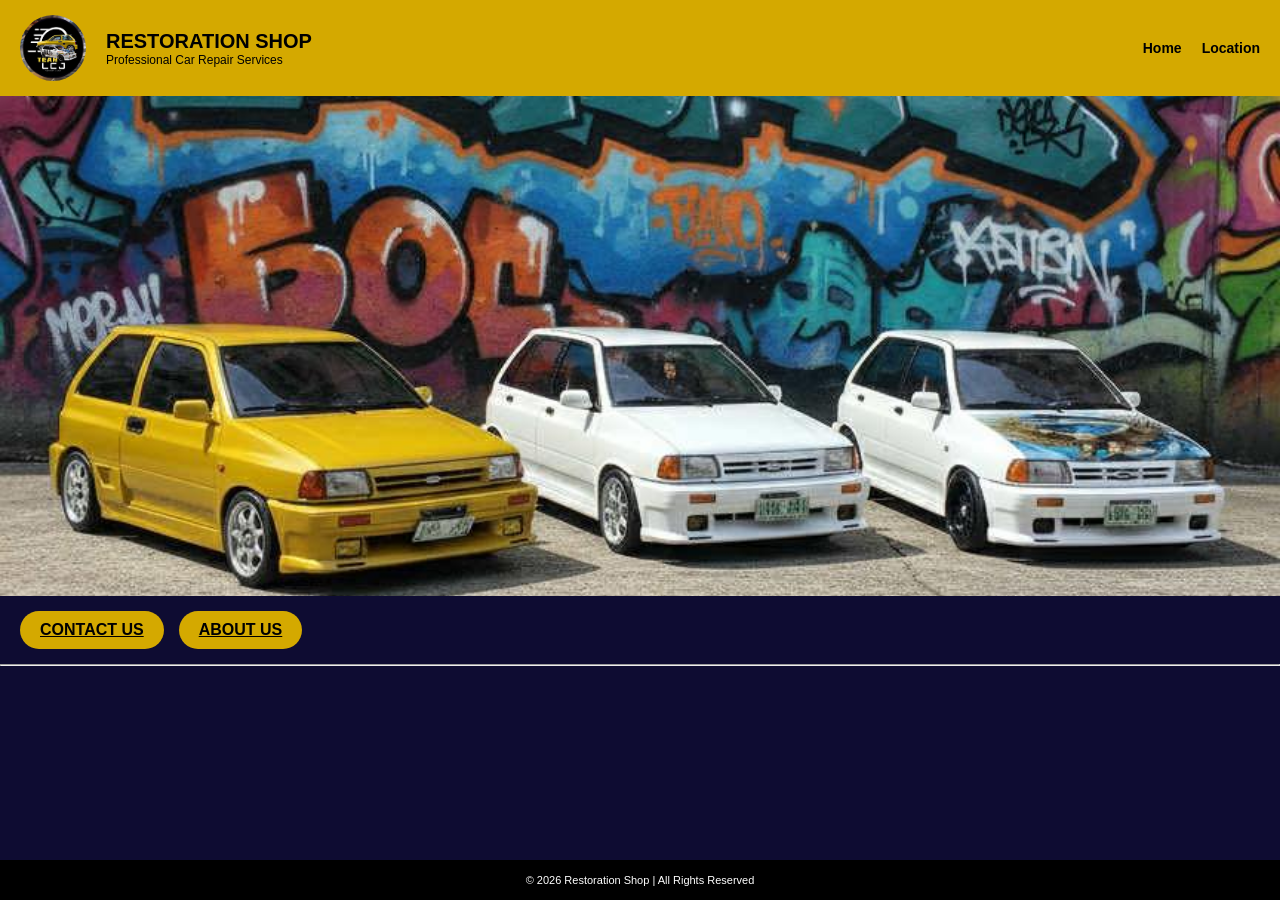
==== index.html @ 7f944c44 "Add files via upload" ====
<!DOCTYPE html>
<html lang="en">
<head>
  <meta charset="UTF-8">
  <meta name="viewport" content="width=device-width, initial-scale=1.0">
  <title>LCJ Restoration Shop</title>

  <link rel="stylesheet" href="style.css">

</head>
<body>

    <div class="container">

    <div class="header">
      <div class="logo">
     <img src="images/Logo.jpg" alt="Logo">
      </div>
      <div class="title">
        <h1>RESTORATION SHOP</h1>
        <p>Professional Car Repair Services</p>
      </div>
      <ul class="nav-links">
        <strong><li><a href="#">Home</a></li></strong>
        <strong><li><a href="https://maps.app.goo.gl/h3Euf9Ttp3gidxz6A" target="_blank">Location</a></li></strong>
      </ul>
    </div>

    <div class="banner"></div>

    <div class="buttons">
      <a href="contact.html" class="btn primary">CONTACT US</a>
      <a href="about.html#contact" class="btn primary">ABOUT US</a>
    </div>
    <hr>


    <footer class="footer">
      <p>© 2026 Restoration Shop | All Rights Reserved</p>
    </footer>

  </div>

</body>
</html>
---- style.css ----
* {
  margin: 0;
  padding: 0;
  box-sizing: border-box;
  font-family: Arial, sans-serif;
}

body {
  background: #0E0C32;
  margin: 0; 
  min-height: 100vh;
  display: flex;
  flex-direction: column;
}

.container {
  width: 100%;
  max-width: 2000px;
  margin: 0 auto;
  display: flex;
  flex-direction: column;
  flex: 1; 
}

.content {
  height: auto;
  min-height: 600px;
  padding: 20px;
}

.header {
  position: sticky;
  top: 0;
  z-index: 1000;
  display: flex;
  align-items: center;
  gap: 20px;
  padding: 15px 20px;
  background: #d4a900;
}

.nav-links {
  list-style: none;
  display: flex;
  gap: 20px;
  margin-left: auto;
}

.nav-links a {
  text-align: right;
  text-decoration: none;
  color: black;
  font-size: 14px;
  transition: 0.2s;
}

.nav-links a:hover {
  color: white;
  transform: scale(2);
}

.logo {
  width: 66px;
  height: 66px;
}

.logo img {
  width: 100%;
  height: 100%;
  object-fit: cover;
  border-radius: 50%;
}

.title h1 {
  font-size: 20px;
  font-weight: bold;
}

.title p {
  font-size: 12px;
  color: black;
}

.banner {
  width: 100%;
  height: 500px;
  background: url('images/Cars.jpg') center/cover no-repeat;
}

.buttons {
  display: flex;
  gap: 15px;
  padding: 15px 20px;
  flex-wrap: wrap;
}

.btn {
  padding: 10px 20px;
  border-radius: 20px;
  border: none;
  font-weight: bold;
  cursor: pointer;
  transition: transform 0.2s ease, box-shadow 0.2s ease;
}

.btn:hover {
  transform: scale(2);
  box-shadow: 0 5px 15px rgba(0,0,0,0.2);
}

.btn.primary {
  background: #d4a900;
  color: black;
}

.btn.primary:hover {
  background: #b89600;
}

.btn.secondary {
  background: #ddd;
  color: black;
}

.btn.secondary:hover {
  background: #c5c5c5;
}

.footer {
  background: black;
  color: white;
  text-align: center;
  padding: 14px;
  font-size: 11px;
  width: 100%;
  margin-top: auto; /* Ensures it stays at the bottom of the container */
}

/*about*/
.about-hero {
  height: 510px;
  background: url('images/about.jpg') center/cover no-repeat;
}

.about-section {
  background: #d4a900;
  padding: 20px;
  border-radius: 20px;
  margin: 20px;
}

.about-grid {
  display: grid;
  grid-template-columns: repeat(auto-fit, minmax(250px, 1fr)); 
  gap: 20px;
  padding: 20px;
}

.card {
  background: #d4a900;
  padding: 30px;
  border-radius: 20px;
}

@media (max-width: 768px) {
  body {
    padding: 10px;
  }

  .header {
    flex-direction: column;
    text-align: center;
  }

  .nav-links {
    margin-left: 0;
    justify-content: center;
    flex-wrap: wrap;
    width: 100%;
    margin-top: 10px;
  }

  .banner {
    height: 300px;
  }

  .about-hero {
    height: 200px;
  }

  .buttons {
    justify-content: center;
  }
}

@media (max-width: 480px) {
  .nav-links {
    flex-direction: column;
    gap: 15px;
  }

  .btn:hover, 
  .nav-links a:hover {
    transform: scale(1.1); 
  }
}

/* --- Contact Page --- */

.contact-hero {
  background: whitesmoke; 
  color: black;
  text-align: center;
  padding: 80px 20px 120px 20px; 
}

.contact-hero h2 {
  font-size: 36px;
  margin-bottom: 10px;
}

.contact-grid {
  display: grid;
  grid-template-columns: repeat(auto-fit, minmax(280px, 1fr));
  gap: 25px;
  max-width: 1100px;
  margin: -60px auto 60px auto; /* Negative margin creates the overlap */
  padding: 0 20px;
}

.contact-card {
  background: #d4a900;
  padding: 40px 30px;
  border-radius: 12px;
  box-shadow: 0 10px 30px rgba(0,0,0,0.2);
  display: flex;
  flex-direction: column;
  transition: transform 0.3s ease;
}

.contact-card:hover {
  transform: translateY(-5px);
}

.contact-card h3 {
  color: black;
  margin: 15px 0 10px 0;
  font-size: 22px;
}

.contact-card p {
  color: black;
  font-size: 15px;
  line-height: 1.6;
  margin: 20px;
}

.card-link {
  color: black;
  text-decoration: none;
  font-weight: bold;
  font-size: 14px;
}

.card-link:hover {
  text-decoration: underline;
}

.card-icon {
  font-size: 28px;
}
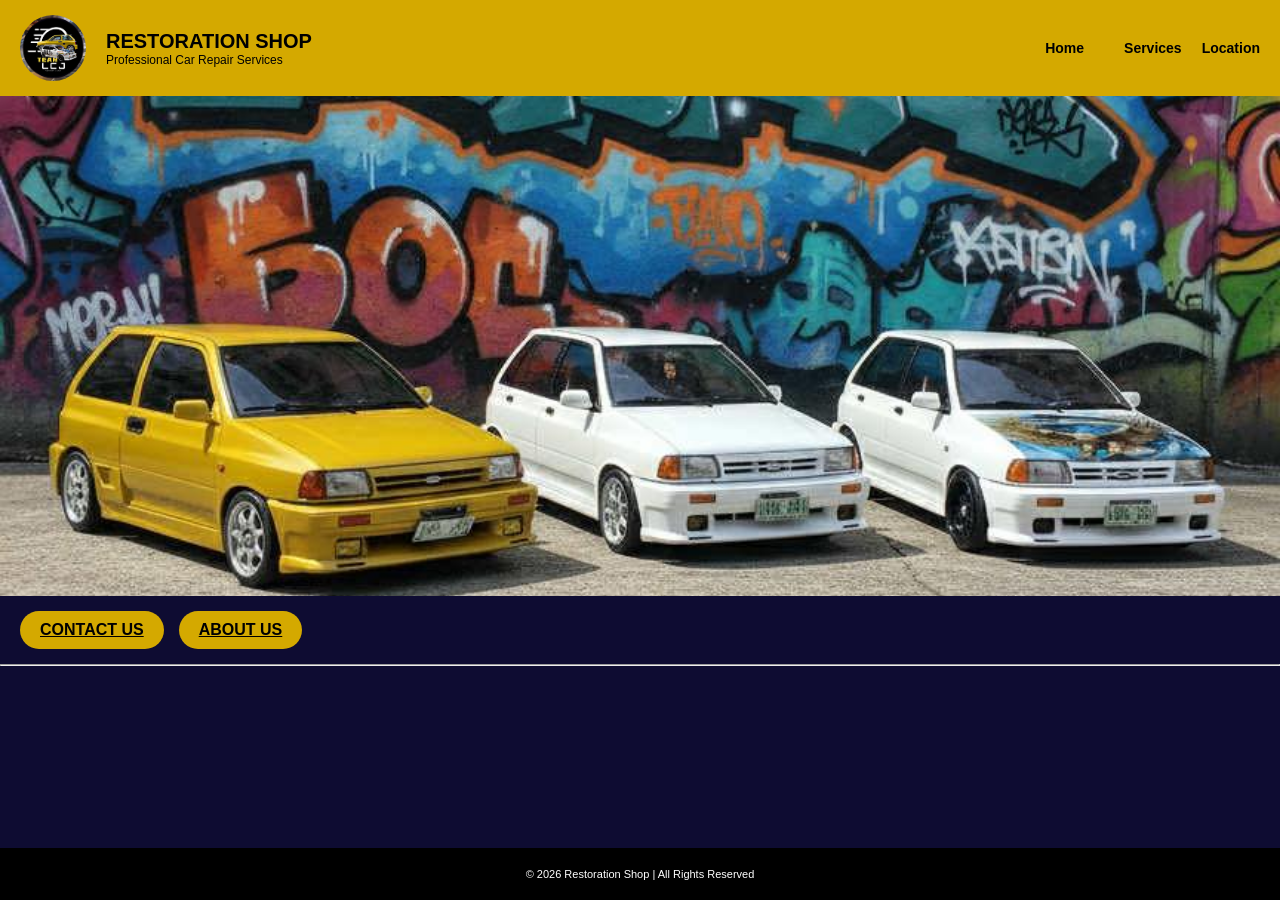
==== commit 29d31281: "Add files via upload" ====
--- a/index.html
+++ b/index.html
@@ -3,15 +3,13 @@
 <head>
   <meta charset="UTF-8">
   <meta name="viewport" content="width=device-width, initial-scale=1.0">
-  <title>LCJ Restoration Shop</title>
-
   <link rel="stylesheet" href="style.css">
+   <title>LCJ Restoration Shop</title>
 
 </head>
 <body>
 
     <div class="container">
-
     <div class="header">
       <div class="logo">
      <img src="images/Logo.jpg" alt="Logo">
@@ -22,6 +20,7 @@
       </div>
       <ul class="nav-links">
         <strong><li><a href="#">Home</a></li></strong>
+        <strong><li><a href="index.html">Services</strong></a></li>
         <strong><li><a href="https://maps.app.goo.gl/h3Euf9Ttp3gidxz6A" target="_blank">Location</a></li></strong>
       </ul>
     </div>
--- a/style.css
+++ b/style.css
@@ -7,19 +7,21 @@
 
 body {
   background: #0E0C32;
-  margin: 0; 
-  min-height: 100vh;
+  margin: 0;
+  padding: 0;
+  min-height: 100vh; /* This forces the body to be at least the height of the screen */
   display: flex;
   flex-direction: column;
 }
 
+/* --- MAIN LAYOUT CONTAINER AH --- */
 .container {
   width: 100%;
   max-width: 2000px;
   margin: 0 auto;
   display: flex;
   flex-direction: column;
-  flex: 1; 
+  flex: 1; /* This acts like a spring, pushing the footer to the bottom */
 }
 
 .content {
@@ -28,6 +30,7 @@
   padding: 20px;
 }
 
+/* --- HEADER AT NAVIGATION --- */
 .header {
   position: sticky;
   top: 0;
@@ -59,6 +62,7 @@
   transform: scale(2);
 }
 
+/* --- LOGO & TITLE AH --- */
 .logo {
   width: 66px;
   height: 66px;
@@ -81,12 +85,14 @@
   color: black;
 }
 
+/* --- HOME PAGE HERO AND BANNER YES --- */
 .banner {
   width: 100%;
   height: 500px;
   background: url('images/Cars.jpg') center/cover no-repeat;
 }
 
+/* --- BUTTON STYLES WOWOW --- */
 .buttons {
   display: flex;
   gap: 15px;
@@ -126,17 +132,19 @@
   background: #c5c5c5;
 }
 
+/* --- ONLY FOOTS SECTION --- */
 .footer {
   background: black;
   color: white;
   text-align: center;
-  padding: 14px;
+  padding: 20px;
   font-size: 11px;
   width: 100%;
-  margin-top: auto; /* Ensures it stays at the bottom of the container */
-}
-
-/*about*/
+  /* Removed margin-bottom or negative margins */
+  margin-top: auto; 
+}
+
+/* --- ABOUT PAGE --- */
 .about-hero {
   height: 510px;
   background: url('images/about.jpg') center/cover no-repeat;
@@ -162,51 +170,7 @@
   border-radius: 20px;
 }
 
-@media (max-width: 768px) {
-  body {
-    padding: 10px;
-  }
-
-  .header {
-    flex-direction: column;
-    text-align: center;
-  }
-
-  .nav-links {
-    margin-left: 0;
-    justify-content: center;
-    flex-wrap: wrap;
-    width: 100%;
-    margin-top: 10px;
-  }
-
-  .banner {
-    height: 300px;
-  }
-
-  .about-hero {
-    height: 200px;
-  }
-
-  .buttons {
-    justify-content: center;
-  }
-}
-
-@media (max-width: 480px) {
-  .nav-links {
-    flex-direction: column;
-    gap: 15px;
-  }
-
-  .btn:hover, 
-  .nav-links a:hover {
-    transform: scale(1.1); 
-  }
-}
-
-/* --- Contact Page --- */
-
+/* --- CONTACT PAGE --- */
 .contact-hero {
   background: whitesmoke; 
   color: black;
@@ -224,7 +188,7 @@
   grid-template-columns: repeat(auto-fit, minmax(280px, 1fr));
   gap: 25px;
   max-width: 1100px;
-  margin: -60px auto 60px auto; /* Negative margin creates the overlap */
+  margin: -60px auto 60px auto; /* Creates the overlap effect */
   padding: 0 20px;
 }
 
@@ -268,4 +232,65 @@
 
 .card-icon {
   font-size: 28px;
+}
+
+/* --- RESPONSIVESs --- */
+@media (max-width: 768px) {
+  body {
+    padding: 10px;
+  }
+
+  .header {
+    flex-direction: column; 
+    padding: 10px;
+    height: auto;
+  }
+  .contact-grid {
+    grid-template-columns: 1fr; /* Forces exactly 1 column on phones */
+    margin-top: -30px; /* Adjusts the overlap for smaller screens */
+  }
+  .contact-card {
+    padding: 20px; /* Reduces padding so the text doesn't get squeezed */
+  }
+  .nav-links {
+    margin-left: 0;
+    margin-top: 10px;
+    display: flex; 
+    flex-direction: row; /* THIS makes it horizontal */
+    justify-content: center;
+    gap: 10px; /* Reduced gap to save space */
+    width: 100%;
+  }
+  .nav-links a {
+    font-size: 12px; /* Smaller font so they stay on one line */
+    padding: 5px 8px;
+    min-width: auto; /* Allow them to shrink as much as needed */
+  }
+  .logo {
+    width: 50px; /* Smaller logo for mobile */
+    height: 50px;
+  }
+
+  .banner {
+    height: 300px;
+  }
+
+  .about-hero {
+    height: 200px;
+  }
+
+  .buttons {
+    justify-content: center;
+  }
+}
+
+/* --- MOBILE SPECIFIC (Smaller PHONES) --- */
+@media (max-width: 380px) {
+  .nav-links {
+    gap: 5px; /* Even tighter spacing for tiny screens */
+  }
+  
+  .nav-links a {
+    font-size: 11px;
+  }
 }
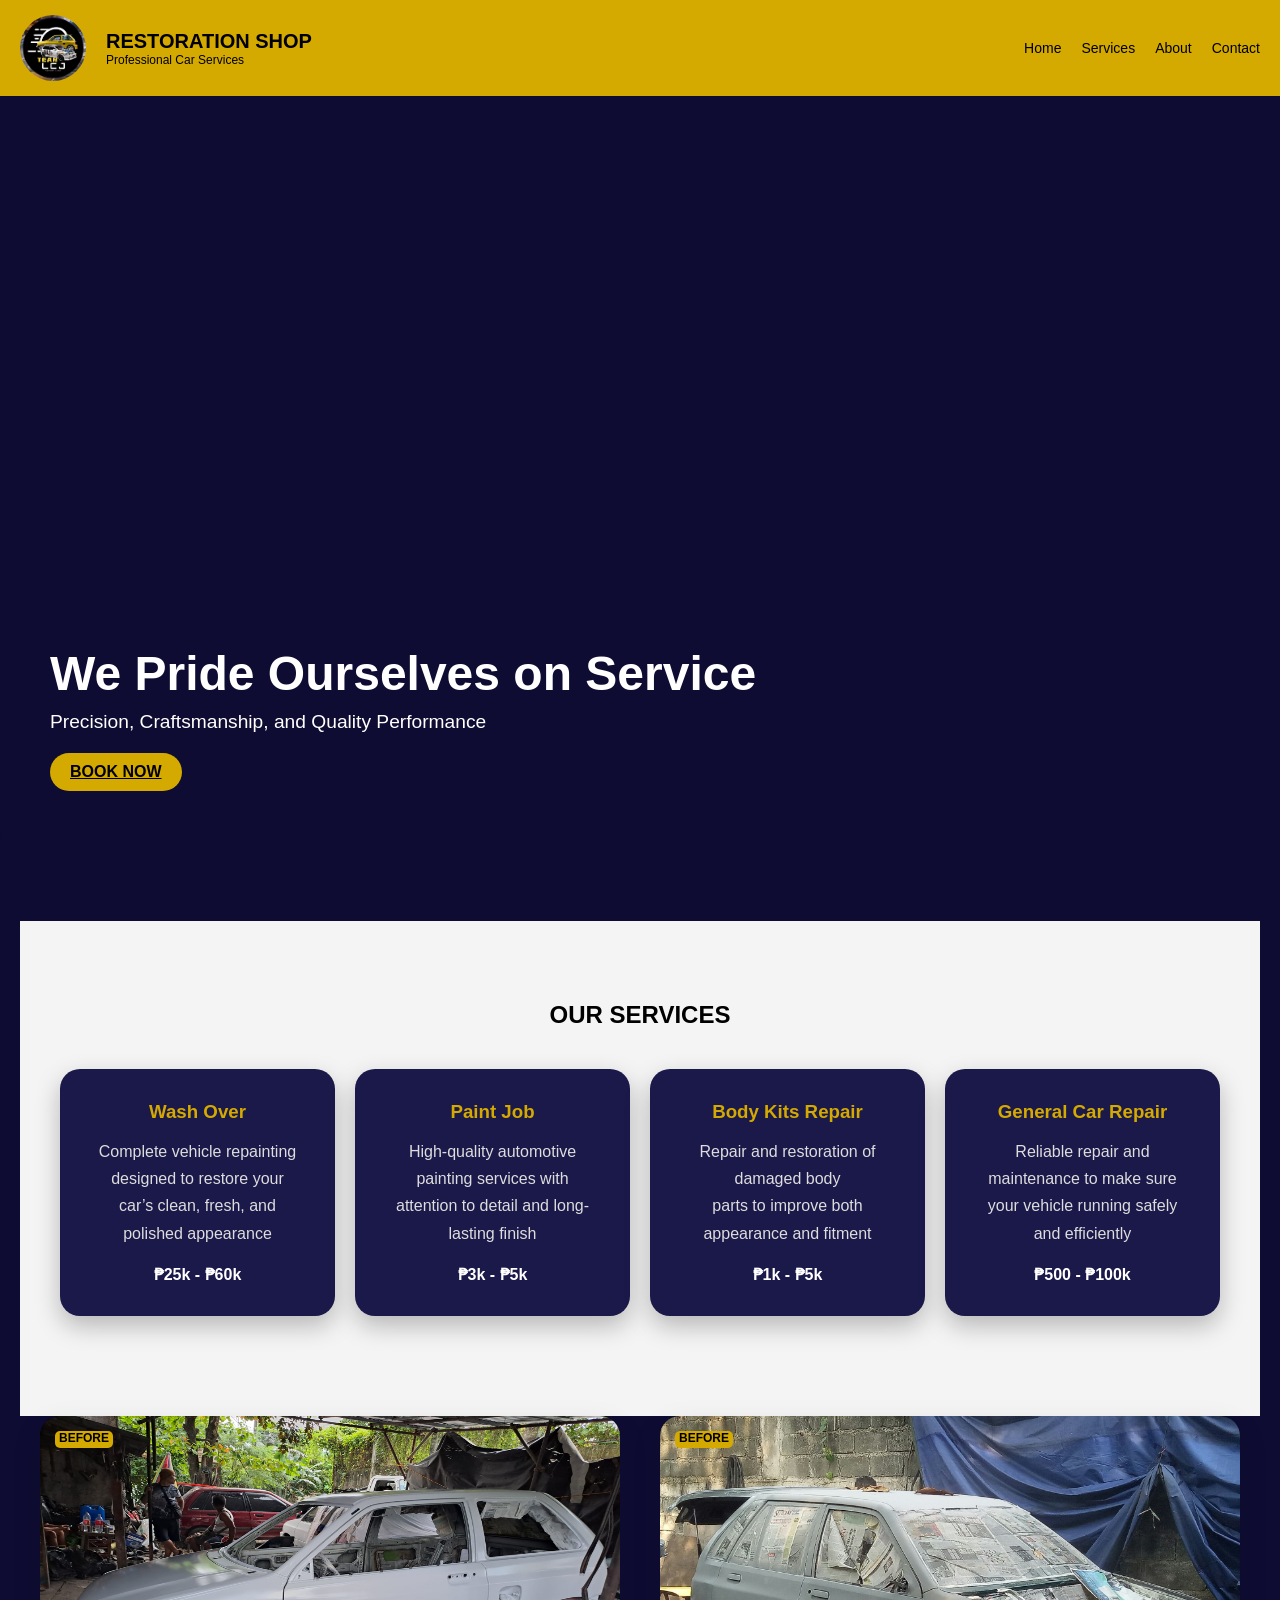
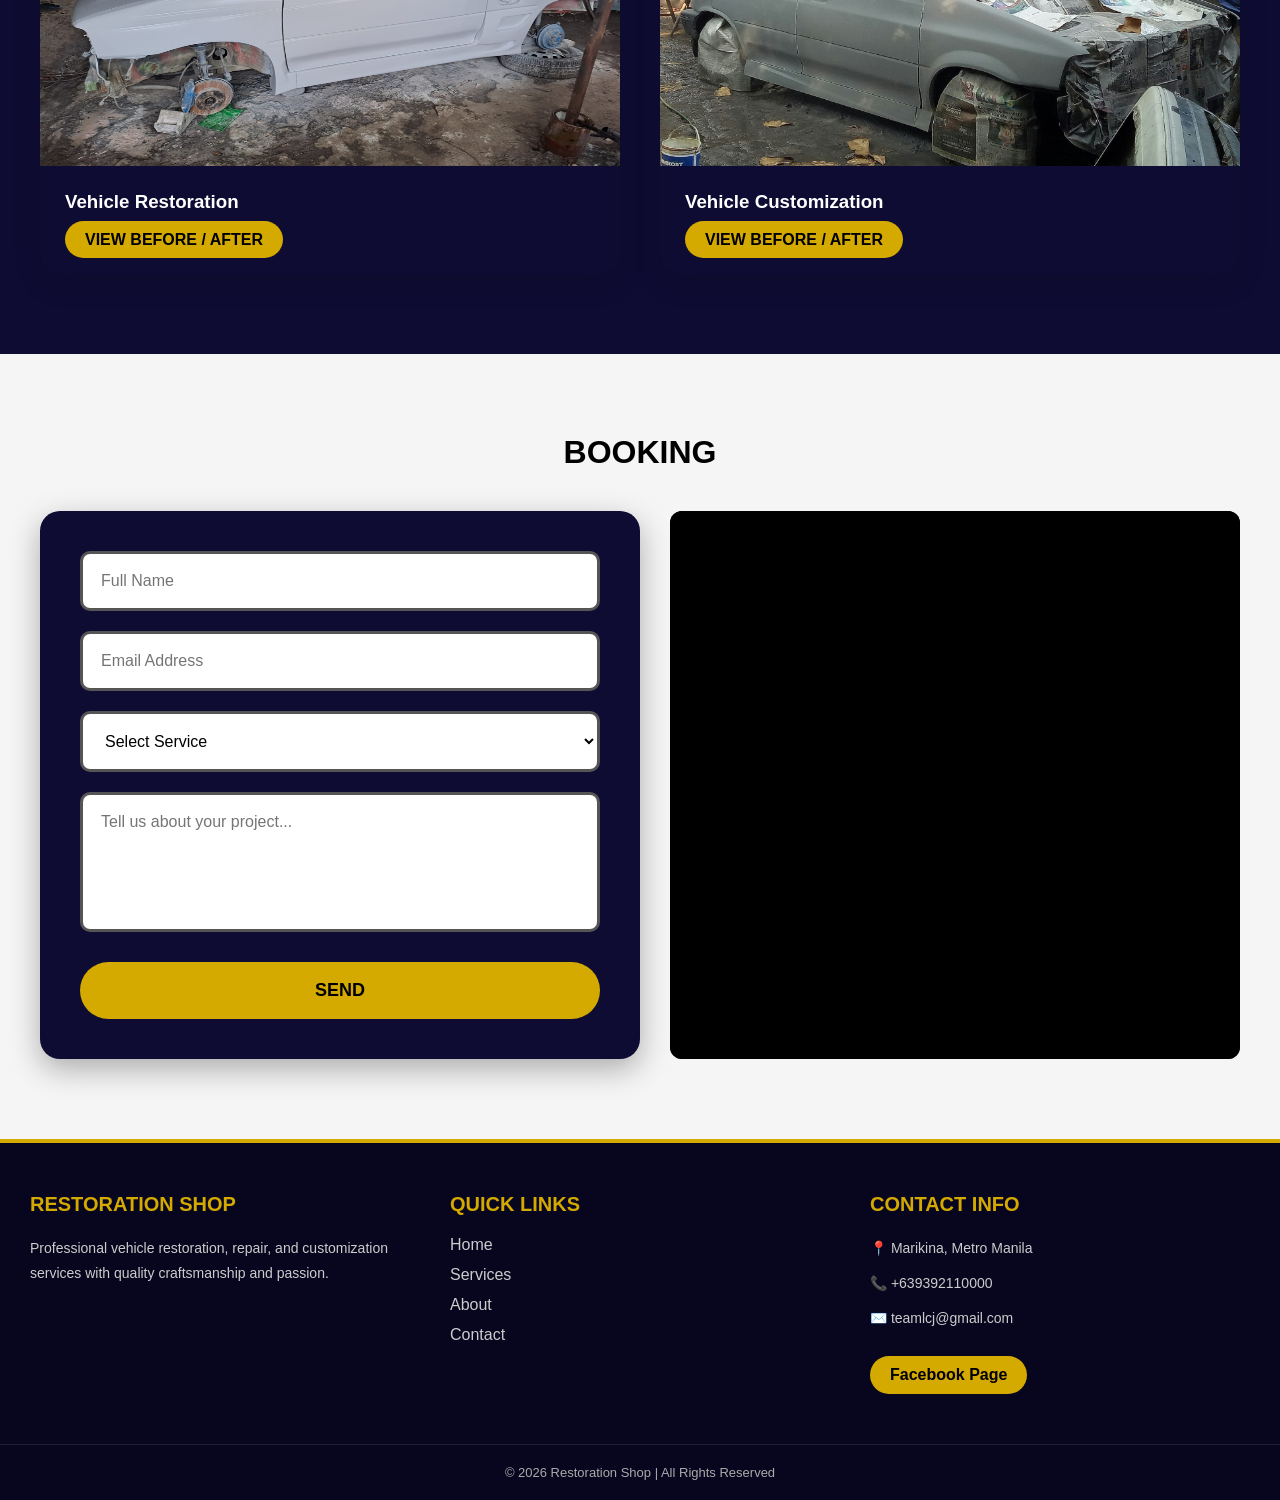
==== commit f4261a96: "Add files via upload" ====
--- a/index.html
+++ b/index.html
@@ -4,41 +4,239 @@
   <meta charset="UTF-8">
   <meta name="viewport" content="width=device-width, initial-scale=1.0">
   <link rel="stylesheet" href="style.css">
-   <title>LCJ Restoration Shop</title>
-
+  <title>LCJ Restoration Shop</title>
 </head>
 <body>
-
-    <div class="container">
+  <div class="container">
     <div class="header">
       <div class="logo">
-     <img src="images/Logo.jpg" alt="Logo">
+        <img src="images/Logo.jpg" alt="Logo">
       </div>
       <div class="title">
         <h1>RESTORATION SHOP</h1>
-        <p>Professional Car Repair Services</p>
+        <p>Professional Car Services</p>
       </div>
       <ul class="nav-links">
-        <strong><li><a href="#">Home</a></li></strong>
-        <strong><li><a href="index.html">Services</strong></a></li>
-        <strong><li><a href="https://maps.app.goo.gl/h3Euf9Ttp3gidxz6A" target="_blank">Location</a></li></strong>
+        <li><a href="index.html">Home</a></li>
+        <li><a href="#services">Services</a></li>
+        <li><a href="about.html">About</a></li>
+        <li><a href="contact.html">Contact</a></li>
       </ul>
     </div>
 
-    <div class="banner"></div>
-
-    <div class="buttons">
-      <a href="contact.html" class="btn primary">CONTACT US</a>
-      <a href="about.html#contact" class="btn primary">ABOUT US</a>
-    </div>
-    <hr>
-
-
-    <footer class="footer">
+    <div class="banner">
+      <div class="banner-slider">
+        <div class="banner-slide active" style="background-image: url('images/crs (1).jpg');"></div>
+        <div class="banner-slide" style="background-image: url('images/Cars.png');"></div>
+        <div class="banner-slide" style="background-image: url('images/crs (3).jpg');"></div>
+      </div>
+    </div>  
+    
+    <div class="banner-overlay">
+      <h2>We Pride Ourselves on Service</h2>
+      <p>Precision, Craftsmanship, and Quality Performance</p>
+      <a href="#inquiry" class="btn primary" style="display: inline-block;">BOOK NOW</a>
+    </div>
+  </div>
+        
+  <section class="section-light extra-features">
+    <section id="services" class="section-light">   
+      <h2 class="section-title200">OUR SERVICES</h2>
+      <div class="about-grid">
+        <div class="card">
+          <h3>Wash Over</h3>
+          <p>Complete vehicle repainting designed to restore your car’s clean, fresh, and polished appearance</p>
+          <br>
+          <h4>₱25k - ₱60k</h4>
+        </div>
+        <div class="card">
+          <h3>Paint Job</h3>
+          <p>High-quality automotive painting services with<br> attention to detail and long-lasting finish</p>
+          <br>
+          <h4>₱3k - ₱5k</h4>
+        </div>
+        <div class="card">
+          <h3>Body Kits Repair</h3>
+          <p>Repair and restoration of damaged body<br> parts to improve both appearance and fitment</p>
+          <br>
+          <h4>₱1k - ₱5k</h4>
+        </div>
+        <div class="card">
+          <h3>General Car Repair</h3>
+          <p>Reliable repair and maintenance to make sure your vehicle running safely and efficiently</p>
+          <br>
+          <h4>₱500 - ₱100k</h4>
+        </div>
+      </div>
+    </section>
+      
+    <div class="transformation-grid">
+      <div class="service-box">
+        <input type="checkbox" id="toggle1" class="toggle-input" style="display: none;">
+        <div class="image-container">
+          <img src="images/CAR2.jpg" class="img-before" alt="Before">
+          <img src="images/CAR3.jpg" class="img-after" alt="After">
+          <div class="badge"></div>
+        </div>
+        <div class="info-content">
+          <h3>Vehicle Restoration</h3>
+          <br>
+          <label for="toggle1" class="btn primary">VIEW BEFORE / AFTER</label>
+        </div>
+      </div>
+
+      <div class="service-box">
+        <input type="checkbox" id="toggle2" class="toggle-input" style="display: none;">
+        <div class="image-container">
+          <img src="images/CAR4.jpg" class="img-before" alt="Before">
+          <img src="images/CAR5.jpg" class="img-after" alt="After">
+          <div class="badge"></div>
+        </div>
+        <div class="info-content">
+          <h3>Vehicle Customization</h3>
+          <br>
+          <label for="toggle2" class="btn primary">VIEW BEFORE / AFTER</label>
+        </div>
+      </div>
+    </div>
+  </section>
+   
+  <section id="inquiry" class="inquiry-page-section">
+    <h2 class="form-title">BOOKING</h2>
+    
+    <div class="inquiry-wrapper">
+      <div class="inquiry-form-container">
+        <form class="inquiry-form" id="bookingForm">
+          
+          <input 
+            type="text" 
+            id="fullName"
+            placeholder="Full Name" 
+            required 
+            pattern="^[A-Za-z\s]{3,50}$"
+            title="Name must contain only letters and spaces, and be at least 3 characters long.">
+          
+          <input 
+            type="email" 
+            id="emailAddress"
+            placeholder="Email Address" 
+            required 
+            title="Please enter a valid email address containing an '@'.">
+          
+          <select id="serviceSelect" required>
+            <option value="" disabled selected>Select Service</option>
+            <option value="wash-over">Wash Over</option>
+            <option value="paint-job">Paint Job</option>
+            <option value="engine-swap">Engine Swap</option>
+            <option value="general-repair">General Car Repair</option>
+          </select>
+          
+          <textarea 
+            id="projectDetails"
+            placeholder="Tell us about your project..." 
+            required
+            maxlength="600"
+            minlength="10"
+            title="Project details must be between 10 and 600 characters."></textarea>
+          
+          <button type="submit" class="btn INDEX">SEND</button>
+        </form>
+      </div>
+
+      <div class="services-info-container mini-slider-box">
+        <div class="video-wrapper" id="videoContainer">
+          <video class="mini-video active" muted playsinline autoplay>
+            <source src="images/video1.mp4" type="video/mp4">
+          </video>
+          <video class="mini-video" muted playsinline>
+            <source src="images/video2.mp4" type="video/mp4">
+          </video>
+          <video class="mini-video" muted playsinline>
+            <source src="images/video4.mp4" type="video/mp4">
+          </video>
+        </div>
+      </div>
+    </div>
+
+    <script>
+      /* --- VIDEO AUTOMATIC SLIDER LOGIC --- */
+      const videos = document.querySelectorAll('.mini-video');
+      let currentVideoIndex = 0;
+
+      videos.forEach((video, index) => {
+        video.onended = function() {
+          video.classList.remove('active');
+          currentVideoIndex = (index + 1) % videos.length;
+          const nextVideo = videos[currentVideoIndex];
+          nextVideo.classList.add('active');
+          nextVideo.play().catch(error => console.log("Playback blocked:", error));
+        };
+      });
+
+      /* --- CLIENT-SIDE FORM SECURITY FILTER --- */
+      document.getElementById('bookingForm').addEventListener('submit', function(event) {
+        // Stop default transmission to allow local evaluation
+        event.preventDefault();
+
+        const nameInput = document.getElementById('fullName').value.trim();
+        const emailInput = document.getElementById('emailAddress').value.trim();
+        const serviceSelect = document.getElementById('serviceSelect').value;
+        const detailsInput = document.getElementById('projectDetails').value.trim();
+
+        // Security check 1: Reject entries that consist strictly of empty spaces
+        if (nameInput === "" || emailInput === "" || detailsInput === "") {
+          alert("Error: Please fill out all fields. Spaces alone are not accepted.");
+          return;
+        }
+
+        // Security check 2: Strict drop-down list evaluation
+        if (serviceSelect === "") {
+          alert("Please pick a valid automotive service option from the list.");
+          return;
+        }
+
+        // Security check 3: Filter out basic single-word inputs or repeated gibberish keys
+        if (nameInput.split(/\s+/).length < 2) {
+          alert("Please enter your complete structural name (First and Last name).");
+          return;
+        }
+
+        // If the inputs bypass all programmatic filters successfully
+        alert("Success! Your booking request passed our validation check and was sent.");
+        this.reset(); // Safely clear form properties locally
+      });
+    </script>
+  </section>
+
+  <footer class="footer">
+    <div class="footer-container">
+      <div class="footer-section">
+        <h3>RESTORATION SHOP</h3>
+        <p>Professional vehicle restoration, repair, and customization services with quality craftsmanship and passion.</p>
+      </div>
+
+      <div class="footer-section">
+        <h3>QUICK LINKS</h3>
+        <ul class="footer-links">
+          <li><a href="index.html">Home</a></li>
+          <li><a href="#services">Services</a></li>
+          <li><a href="about.html">About</a></li>
+          <li><a href="contact.html">Contact</a></li>
+        </ul>
+      </div>
+
+      <div class="footer-section">
+        <h3>CONTACT INFO</h3>
+        <p>📍 Marikina, Metro Manila</p>
+        <p>📞 +639392110000</p>
+        <p>✉️ teamlcj@gmail.com</p>
+        <a href="https://www.facebook.com/teamLCJ" target="_blank" class="social-btn">Facebook Page</a>
+      </div>
+    </div>
+
+    <div class="footer-bottom">
       <p>© 2026 Restoration Shop | All Rights Reserved</p>
-    </footer>
-
-  </div>
-
+    </div>
+  </footer>
 </body>
 </html>
--- a/style.css
+++ b/style.css
@@ -1,3 +1,6 @@
+/* ==========================================================================
+   1. GLOBAL & ROOT LAYOUT STYLES
+   ========================================================================== */
 * {
   margin: 0;
   padding: 0;
@@ -9,19 +12,18 @@
   background: #0E0C32;
   margin: 0;
   padding: 0;
-  min-height: 100vh; /* This forces the body to be at least the height of the screen */
+  min-height: 100vh; /* Forces body height to match viewport */
   display: flex;
   flex-direction: column;
 }
 
-/* --- MAIN LAYOUT CONTAINER AH --- */
 .container {
   width: 100%;
   max-width: 2000px;
   margin: 0 auto;
   display: flex;
   flex-direction: column;
-  flex: 1; /* This acts like a spring, pushing the footer to the bottom */
+  flex: 1; /* Pushes footer downward */
 }
 
 .content {
@@ -30,9 +32,11 @@
   padding: 20px;
 }
 
-/* --- HEADER AT NAVIGATION --- */
+
+/* ==========================================================================
+   2. SITE HEADER & NAVIGATION BRANDING
+   ========================================================================== */
 .header {
-  position: sticky;
   top: 0;
   z-index: 1000;
   display: flex;
@@ -42,6 +46,28 @@
   background: #d4a900;
 }
 
+.logo {
+  width: 66px;
+  height: 66px;
+}
+
+.logo img {
+  width: 100%;
+  height: 100%;
+  object-fit: cover;
+  border-radius: 50%;
+}
+
+.title h1 {
+  font-size: 20px;
+  font-weight: bold;
+}
+
+.title p {
+  font-size: 12px;
+  color: black;
+}
+
 .nav-links {
   list-style: none;
   display: flex;
@@ -62,37 +88,10 @@
   transform: scale(2);
 }
 
-/* --- LOGO & TITLE AH --- */
-.logo {
-  width: 66px;
-  height: 66px;
-}
-
-.logo img {
-  width: 100%;
-  height: 100%;
-  object-fit: cover;
-  border-radius: 50%;
-}
-
-.title h1 {
-  font-size: 20px;
-  font-weight: bold;
-}
-
-.title p {
-  font-size: 12px;
-  color: black;
-}
-
-/* --- HOME PAGE HERO AND BANNER YES --- */
-.banner {
-  width: 100%;
-  height: 500px;
-  background: url('images/Cars.jpg') center/cover no-repeat;
-}
-
-/* --- BUTTON STYLES WOWOW --- */
+
+/* ==========================================================================
+   3. REUSABLE COMPONENTS (BUTTONS & UNIVERSAL CARDS)
+   ========================================================================== */
 .buttons {
   display: flex;
   gap: 15px;
@@ -110,11 +109,12 @@
 }
 
 .btn:hover {
-  transform: scale(2);
+  transform: scale(1.15);
   box-shadow: 0 5px 15px rgba(0,0,0,0.2);
 }
 
-.btn.primary {
+.btn.primary,
+.btn.INDEX {
   background: #d4a900;
   color: black;
 }
@@ -132,29 +132,362 @@
   background: #c5c5c5;
 }
 
-/* --- ONLY FOOTS SECTION --- */
-.footer {
+.card {
+  background: #d4a900;
+  padding: 30px;
+  border-radius: 20px;
+}
+
+
+/* ==========================================================================
+   4. HOME PAGE HERO, HERO SLIDER & SECTION LAYOUTS
+   ========================================================================== */
+.banner {
+  position: relative;
+  width: 100%;
+  height: 500px;
+  overflow: hidden;
+}
+
+.banner-slider {
+  width: 100%;
+  height: 100%;
+  position: relative;
+}
+
+.banner-slide {
+  position: absolute;
+  width: 100%;
+  height: 100%;
+  background-size: cover;
+  background-position: center;
+  opacity: 0;
+  animation: bannerFade 15s infinite;
+}
+
+.banner-slide:nth-child(1) { animation-delay: 0s; }
+.banner-slide:nth-child(2) { animation-delay: 5s; }
+.banner-slide:nth-child(3) { animation-delay: 10s; }
+
+@keyframes bannerFade {
+  0%   { opacity: 0; transform: scale(1); }
+  10%  { opacity: 1; }
+  30%  { opacity: 1; transform: scale(1.05); }
+  40%  { opacity: 0; }
+  100% { opacity: 0; }
+}
+
+.banner-overlay {
+  background: #0E0C32; 
+  padding: 50px; 
+  border-radius: 10px; 
+  color: white;
+}
+
+.banner-overlay h2 {
+  font-size: 3rem; 
+  margin-bottom: 10px;
+}
+
+.banner-overlay p {
+  font-size: 1.2rem; 
+  margin-bottom: 20px;
+}
+
+.section-light,
+.section-box {
+  padding: 80px 20px; 
+  background: #f4f4f4; 
+  text-align: center;
+}
+
+.section-title {
+  margin-bottom: 10px; 
+  color: #0E0C32;
+  margin-right: 50%;
+}
+
+.section-title200 {
+  margin-bottom: 20px; 
+  color: black;
+}
+
+
+/* ==========================================================================
+   5. SERVICES SECTION & BEFORE/AFTER INTERACTIVE SLIDES
+   ========================================================================== */
+.transformation-grid {
+  display: grid; 
+  grid-template-columns: repeat(auto-fit, minmax(400px, 1fr)); 
+  gap: 40px; 
+  max-width: 1200px; 
+  margin: 0 auto;
+}
+
+.service-box {
+  background: #0E0C32;
+  overflow: hidden;
+  box-shadow: 0 10px 30px rgba(0,0,0,0.1);
+  border-radius: 20px;
+}
+
+.image-container {
+  position: relative;
+  height: 350px;
   background: black;
+}
+
+.image-container img {
+  width: 100%;
+  height: 100%;
+  object-fit: fill;
+  position: absolute;
+  top: 0;
+  left: 0;
+  transition: opacity 0.4s ease;
+}
+
+.img-after { opacity: 0; }
+.img-before { opacity: 1; }
+
+.badge::after {
+  content: "BEFORE";
+  position: absolute;
+  top: 15px;
+  left: 15px;
+  background: #d4a900;
+  border-radius: 5px;
+  font-weight: bold;
+  font-size: 12px;
+  width: 10%;
+  height: 5%;
+}
+
+.toggle-input:checked ~ .image-container .img-after { opacity: 1; }
+.toggle-input:checked ~ .image-container .img-before { opacity: 0; }
+
+.toggle-input:checked ~ .image-container .badge::after {
+  content: "AFTER";
+  background: #d4a900;
+  color: black;
+}
+
+.toggle-input:checked ~ .info-content .desc-text::after {
+  content: "Completed custom restoration (CAR3).";
+}
+
+.info-content {
+  padding: 25px;
+  text-align: left;
   color: white;
+}
+
+
+/* ==========================================================================
+   6. EXTRA FEATURES SUB-SECTION
+   ========================================================================== */
+.extra-features {
+  background: #0E0C32;
+}
+
+.extra-features .section-title {
+  color: #d4a900;
+}
+
+.extra-features .card {
+  background: #1b184a;
+  color: white;
+  border: 2px solid transparent;
+  transition: 0.3s ease;
+  box-shadow: 0 10px 25px rgba(0,0,0,0.25);
+}
+
+.extra-features .card:hover {
+  transform: translateY(-10px);
+  border-color: #d4a900;
+}
+
+.extra-features .card h3 {
+  color: #d4a900;
+  margin-bottom: 15px;
+}
+
+.extra-features .card p {
+  line-height: 1.7;
+  color: #ddd;
+}
+
+
+/* ==========================================================================
+   7. BOOKING & ESTIMATE INQUIRY SECTIONS
+   ========================================================================== */
+.inquiry-page-section {
+  padding: 80px 20px;
+  background: whitesmoke;
+}
+
+.form-title {
+  color: black;
   text-align: center;
-  padding: 20px;
-  font-size: 11px;
-  width: 100%;
-  /* Removed margin-bottom or negative margins */
-  margin-top: auto; 
-}
-
-/* --- ABOUT PAGE --- */
+  font-size: 32px;
+  font-weight: bold;
+  margin-bottom: 40px;
+}
+
+.inquiry-wrapper {
+  display: flex;
+  flex-wrap: wrap;
+  gap: 30px;
+  width: 100%;
+  max-width: 1200px;
+  margin: 0 auto;
+  justify-content: center;
+  align-items: stretch;
+}
+
+.inquiry-form-container {
+  flex: 1;
+  min-width: 320px;
+  max-width: 50%;
+  background: #0E0C32;
+  padding: 40px; 
+  border-radius: 20px; 
+  box-shadow: 0 10px 30px rgba(0,0,0,0.3);
+  display: flex;
+  flex-direction: column;
+  box-sizing: border-box; 
+}
+
+.services-info-container.mini-slider-box {
+  flex: 1;
+  min-width: 320px;
+  max-width: 50%;
+  background: #0E0C32;
+  border-radius: 12px; 
+  position: relative;
+  overflow: hidden;
+  display: flex;
+  flex-direction: column;
+  min-height: 450px; 
+  height: auto; 
+}
+
+.inquiry-form input, 
+.inquiry-form select, 
+.inquiry-form textarea {
+  width: 100%;
+  padding: 18px; 
+  margin-bottom: 20px;
+  border: 3px solid #555;
+  border-radius: 10px;
+  font-size: 16px;
+  background: white;
+  display: block;
+  box-sizing: border-box;
+}
+
+.inquiry-form textarea {
+  height: 140px; 
+  resize: none;
+}
+
+.btn.INDEX {
+  width: 100%;
+  padding: 18px;
+  border-radius: 30px;
+  font-size: 18px;
+  font-weight: bold;
+  border: none;
+  cursor: pointer;
+  text-transform: uppercase;
+  margin-top: 10px;
+}
+
+/* AUTOMATIC MINI SLIDER / VIDEO BOX STYLING */
+.video-wrapper {
+  position: absolute;
+  top: 0;
+  left: 0;
+  width: 100%;
+  height: 100%;
+  background: black;
+}
+
+.mini-video {
+  display: none;
+  position: absolute;
+  top: 0;
+  left: 0;
+  width: 100%;
+  height: 100%;
+  object-fit: cover;
+  border-radius: 12px;
+  opacity: 0;
+  transition: opacity 0.5s ease-in-out;
+}
+
+.mini-video.active {
+  display: block;
+  opacity: 1;
+  z-index: 10;
+}
+
+.mini-slide:nth-child(1) { animation-delay: 0s; z-index: 3; }
+.mini-slide:nth-child(2) { animation-delay: 4s; z-index: 2; }
+.mini-slide:nth-child(3) { animation-delay: 8s; z-index: 1; }
+
+@keyframes miniFade {
+  0%   { opacity: 0; }
+  10%  { opacity: 1; }
+  33%  { opacity: 1; }
+  43%  { opacity: 0; }
+  100% { opacity: 0; }
+}
+
+
+/* ==========================================================================
+   8. ABOUT PAGE CUSTOM STYLES
+   ========================================================================== */
 .about-hero {
   height: 510px;
   background: url('images/about.jpg') center/cover no-repeat;
 }
 
+.about-main-body {
+  background-color: white;
+  padding: 40px 0;
+  width: 100%;
+}
+
 .about-section {
-  background: #d4a900;
+  background: white;
   padding: 20px;
   border-radius: 20px;
   margin: 20px;
+}
+
+.about-main-body .about-section h2 {
+  color: black;
+  font-size: 32px;
+  text-align: center;
+  margin-bottom: 15px;
+}
+
+.about-main-body .about-section p {
+  color: white;
+  text-align: center;
+  width: 100%;
+  margin: 0 auto 40px auto;
+  font-size: 20px;
+  line-height: 1.6;
+  padding: 35px;
+  flex: 1;
+  background: #161245;
+  border-radius: 12px;
+  border-left: 5px solid #d4a900;
+  display: flex;
+  flex-direction: column;
+  justify-content: center;
 }
 
 .about-grid {
@@ -164,13 +497,65 @@
   padding: 20px;
 }
 
-.card {
-  background: #d4a900;
-  padding: 30px;
-  border-radius: 20px;
-}
-
-/* --- CONTACT PAGE --- */
+/* SIDE-BY-SIDE WHITEOUT GRID CARD ROW WRAPPERS */
+.about-container-wrapper {
+  display: flex;
+  flex-direction: column;
+  gap: 30px;
+  width: 100%;
+  max-width: 1200px;
+  margin: 0 auto;
+  padding: 0 20px;
+}
+
+.about-row-item {
+  display: flex;
+  gap: 20px;
+  align-items: stretch;
+  width: 100%;
+}
+
+.about-row-item.reverse {
+  flex-direction: row-reverse;
+}
+
+.about-row-item .card {
+  flex: 1;
+  background: #161245;
+  padding: 35px;
+  border-radius: 12px;
+  border-left: 5px solid #d4a900;
+  display: flex;
+  flex-direction: column;
+  justify-content: center;
+  margin: 0;
+}
+
+.about-row-item .card h3 {
+  color: #d4a900;
+  font-size: 22px;
+  margin-bottom: 12px;
+}
+
+.about-row-item .card p {
+  color: #ffffff;
+  font-size: 15px;
+  line-height: 1.6;
+}
+
+.about-pic-box {
+  flex: 1;
+  border-radius: 12px;
+  background-size: cover;
+  background-position: center;
+  background-repeat: no-repeat;
+  min-height: 240px;
+}
+
+
+/* ==========================================================================
+   9. CONTACT PAGE CUSTOM STYLES
+   ========================================================================== */
 .contact-hero {
   background: whitesmoke; 
   color: black;
@@ -188,7 +573,7 @@
   grid-template-columns: repeat(auto-fit, minmax(280px, 1fr));
   gap: 25px;
   max-width: 1100px;
-  margin: -60px auto 60px auto; /* Creates the overlap effect */
+  margin: -60px auto 60px auto; 
   padding: 0 20px;
 }
 
@@ -234,7 +619,145 @@
   font-size: 28px;
 }
 
-/* --- RESPONSIVESs --- */
+/* CONTACT SUBMIT FEEDBACK FORM LAYOUT */
+.contact-form-section {
+  background: #f4f4f4; 
+  text-align: center;
+}
+
+.contact-form-card {
+  max-width: 600px; 
+  margin: 0 auto; 
+  background: white; 
+  padding: 30px; 
+  border-radius: 12px; 
+  box-shadow: 0 4px 15px rgba(0,0,0,0.1);
+}
+
+.contact-form-input {
+  width: 100%; 
+  padding: 10px; 
+  margin-bottom: 15px; 
+  border: 1px solid #ddd; 
+  border-radius: 5px;
+}
+
+.contact-form-textarea {
+  width: 100%; 
+  padding: 10px; 
+  margin-bottom: 15px; 
+  border: 1px solid #ddd; 
+  border-radius: 5px; 
+  height: 100px; 
+  resize: none;
+}
+
+.contact-form-submit-btn {
+  width: 100%; 
+  border: none;
+}
+
+
+/* ==========================================================================
+   10. SITE FOOTER SECTION
+   ========================================================================== */
+.footer {
+  background: #08061f;
+  color: white;
+  margin-top: auto;
+  border-top: 4px solid #d4a900;
+  position: sticky;
+}
+
+.footer-container {
+  max-width: 1300px;
+  margin: auto;
+  padding: 50px 30px;
+  display: grid;
+  grid-template-columns: repeat(auto-fit, minmax(250px, 1fr));
+  gap: 40px;
+}
+
+.footer-section h3 {
+  color: #d4a900;
+  margin-bottom: 20px;
+  font-size: 20px;
+}
+
+.footer-section p {
+  color: #ccc;
+  line-height: 1.8;
+  font-size: 14px;
+  margin-bottom: 10px;
+}
+
+.footer-links {
+  list-style: none;
+}
+
+.footer-links li {
+  margin-bottom: 12px;
+}
+
+.footer-links a {
+  text-decoration: none;
+  color: #ccc;
+  transition: 0.3s ease;
+}
+
+.footer-links a:hover {
+  color: #d4a900;
+  padding-left: 5px;
+}
+
+.social-btn {
+  display: inline-block;
+  margin-top: 15px;
+  padding: 10px 20px;
+  background: #d4a900;
+  color: black;
+  text-decoration: none;
+  font-weight: bold;
+  border-radius: 25px;
+  transition: 0.3s ease;
+}
+
+.social-btn:hover {
+  background: white;
+  transform: scale(1.05);
+}
+
+.footer-bottom {
+  text-align: center;
+  padding: 20px;
+  border-top: 1px solid rgba(255,255,255,0.1);
+  font-size: 13px;
+  color: #aaa;
+}
+
+
+/* --- TABLETS & LANDSCAPE RESPONSIVE  --- */
+@media (max-width: 850px) {
+  .inquiry-wrapper {
+    flex-direction: column; 
+    align-items: center;
+    gap: 25px;
+  }
+
+  .inquiry-form-container {
+    max-width: 100%;
+    width: 100%;
+  }
+
+  .services-info-container.mini-slider-box {
+    max-width: 100%;
+    width: 100%;
+    height: 350px;     
+    min-height: 350px; 
+  }
+}
+
+/* --- MOBILE RESPONSIVE --- */
 @media (max-width: 768px) {
   body {
     padding: 10px;
@@ -245,49 +768,73 @@
     padding: 10px;
     height: auto;
   }
-  .contact-grid {
-    grid-template-columns: 1fr; /* Forces exactly 1 column on phones */
-    margin-top: -30px; /* Adjusts the overlap for smaller screens */
-  }
-  .contact-card {
-    padding: 20px; /* Reduces padding so the text doesn't get squeezed */
-  }
+
+  .logo {
+    width: 50px; 
+    height: 50px;
+  }
+
   .nav-links {
     margin-left: 0;
     margin-top: 10px;
     display: flex; 
-    flex-direction: row; /* THIS makes it horizontal */
+    flex-direction: row; /* Horizontal conversion alignment */
     justify-content: center;
-    gap: 10px; /* Reduced gap to save space */
+    gap: 10px; 
     width: 100%;
   }
+
   .nav-links a {
-    font-size: 12px; /* Smaller font so they stay on one line */
+    font-size: 12px; 
     padding: 5px 8px;
-    min-width: auto; /* Allow them to shrink as much as needed */
-  }
-  .logo {
-    width: 50px; /* Smaller logo for mobile */
-    height: 50px;
+    min-width: auto; 
   }
 
   .banner {
     height: 300px;
   }
 
+  .buttons {
+    justify-content: center;
+  }
+
+  .footer-container {
+    text-align: center;
+  }
+
+  .footer-links {
+    padding: 0;
+  }
+
   .about-hero {
     height: 200px;
   }
 
-  .buttons {
-    justify-content: center;
-  }
-}
-
-/* --- MOBILE SPECIFIC (Smaller PHONES) --- */
+  /* About Card Layout Re-stacking */
+  .about-row-item, 
+  .about-row-item.reverse {
+    flex-direction: column;
+  }
+  
+  .about-pic-box {
+    height: 220px;
+    width: 100%;
+  }
+
+  .contact-grid {
+    grid-template-columns: 1fr; 
+    margin-top: -30px; 
+  }
+
+  .contact-card {
+    padding: 20px; 
+  }
+}
+
+/* --- SMALL PHONES MEDIA QUERY (380px) --- */
 @media (max-width: 380px) {
   .nav-links {
-    gap: 5px; /* Even tighter spacing for tiny screens */
+    gap: 5px; 
   }
   
   .nav-links a {
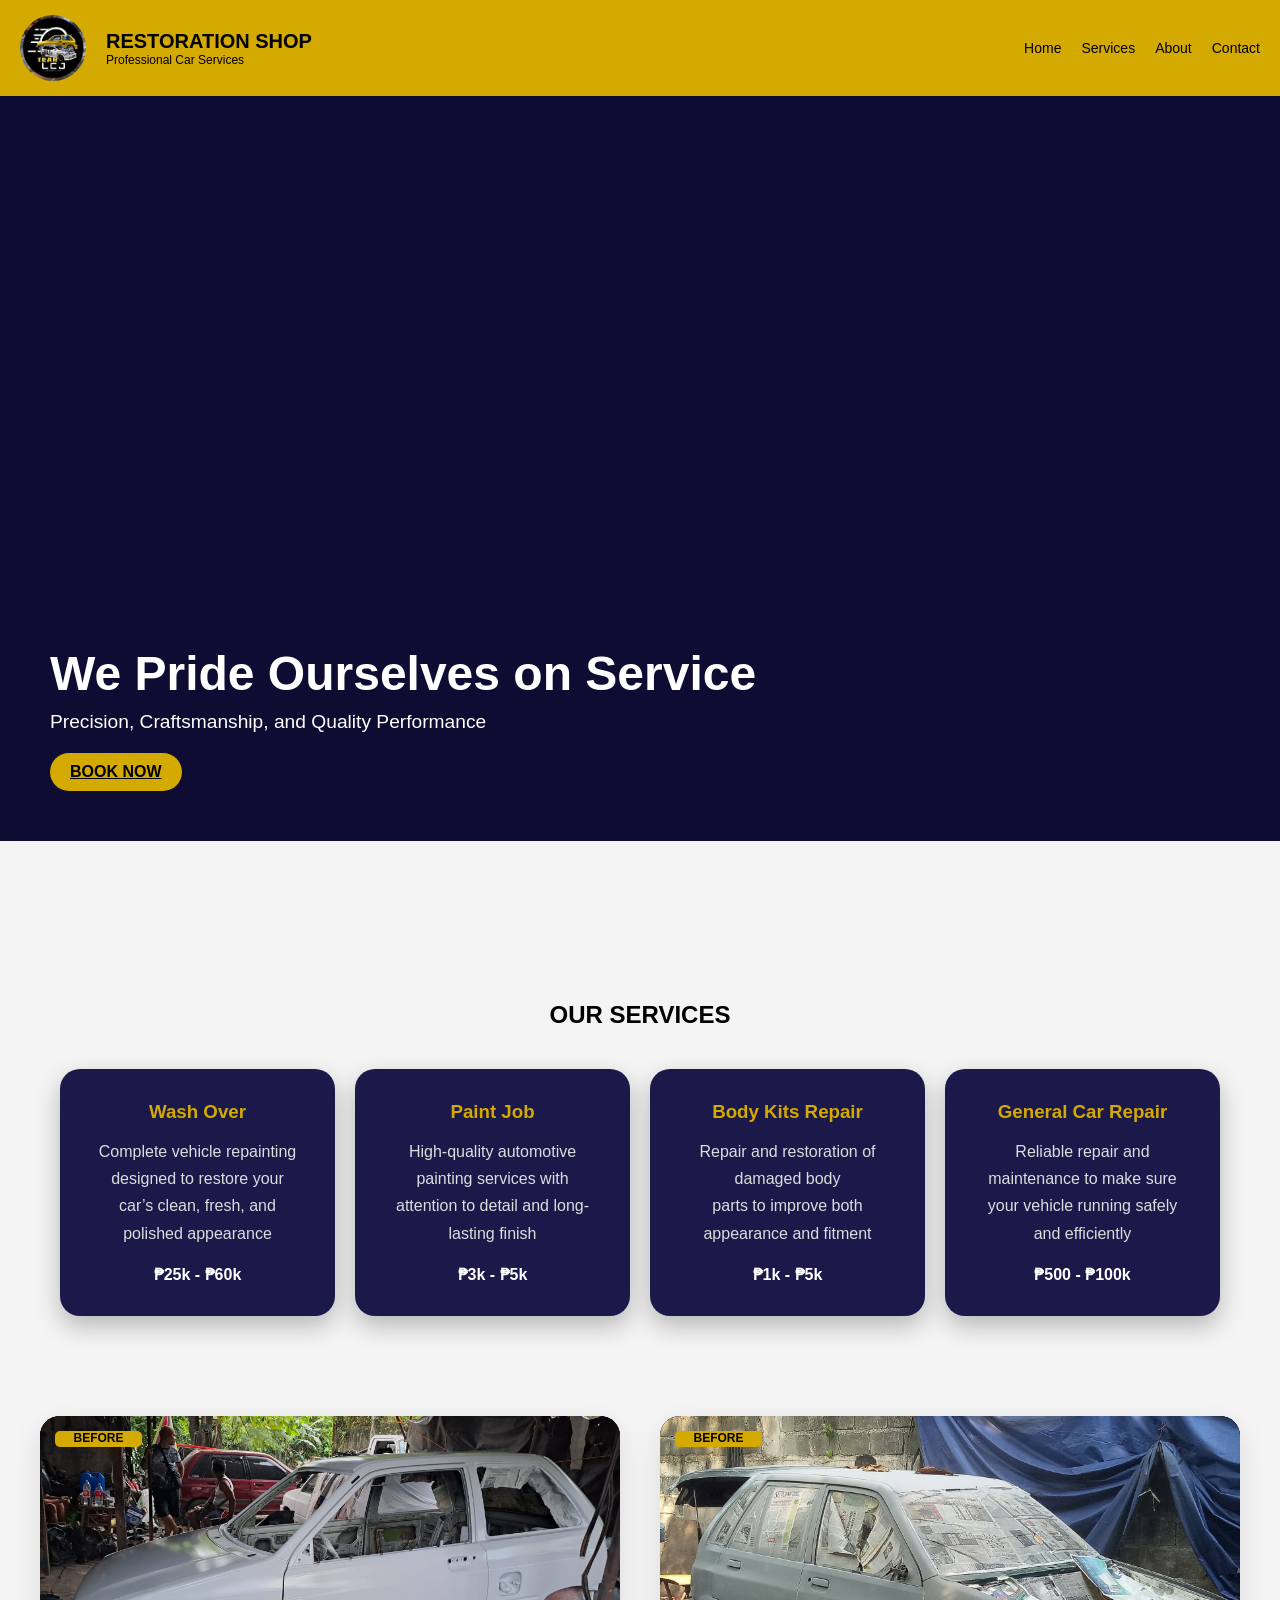
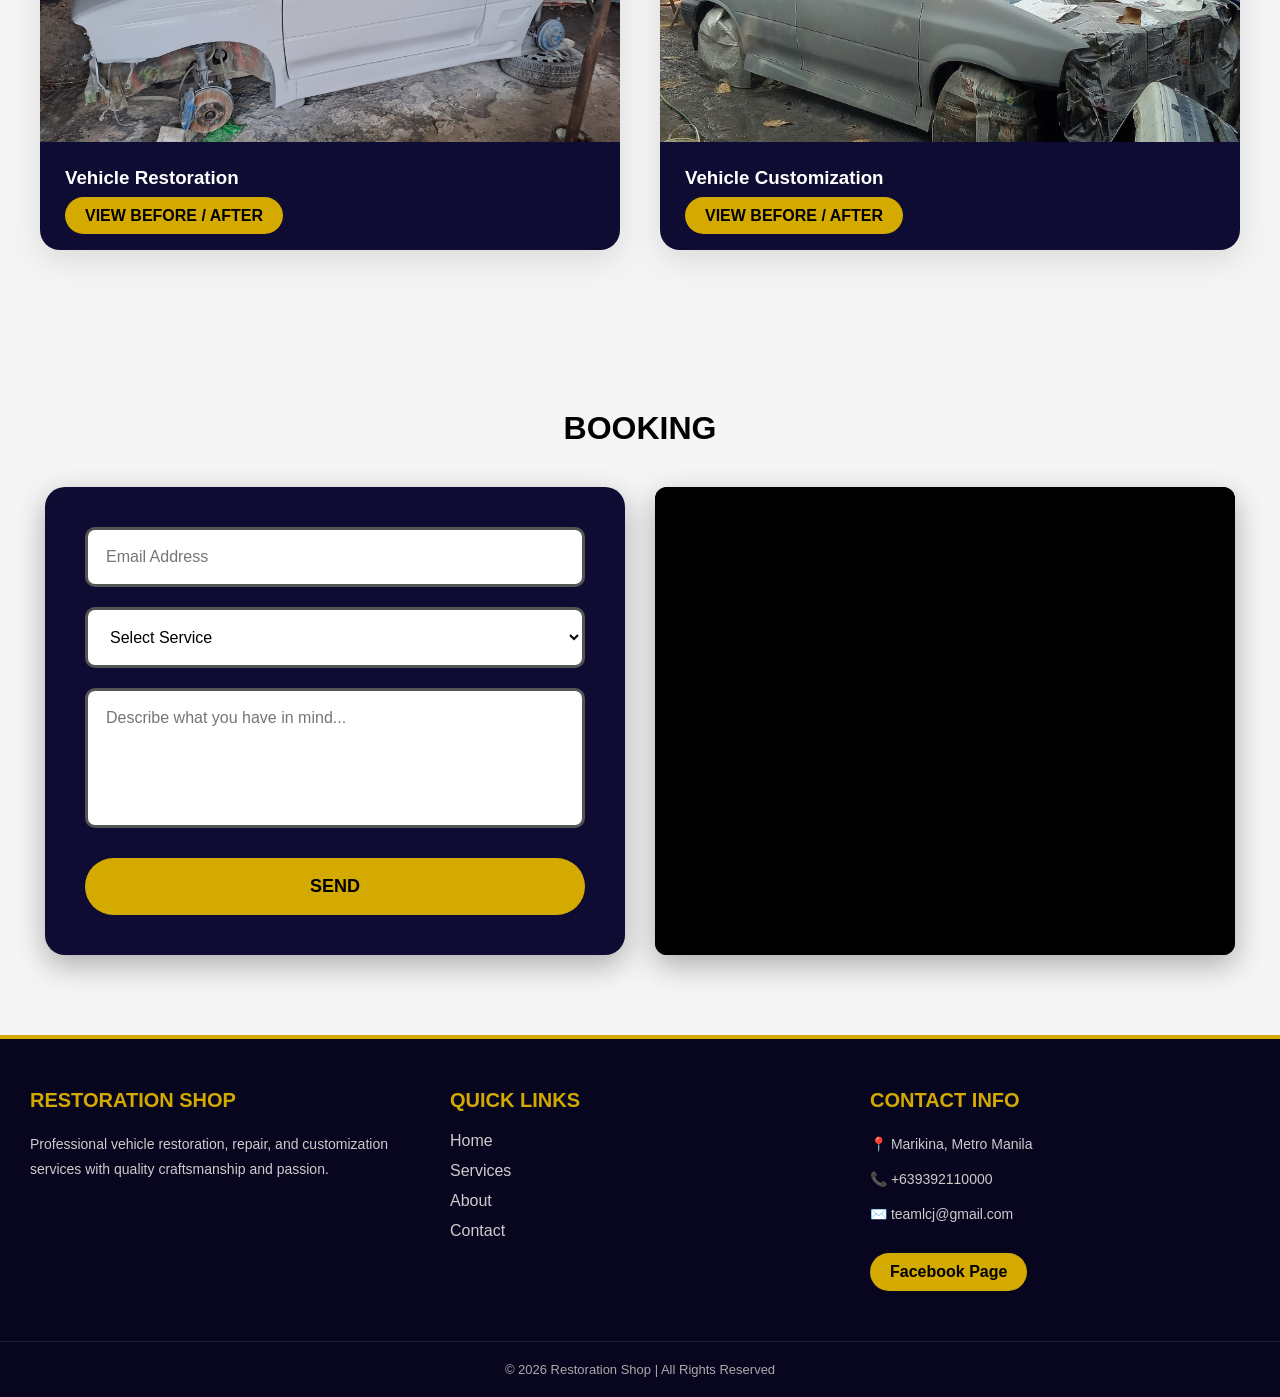
==== commit bc1a9ec0: "Add files via upload" ====
--- a/index.html
+++ b/index.html
@@ -106,15 +106,7 @@
     
     <div class="inquiry-wrapper">
       <div class="inquiry-form-container">
-        <form class="inquiry-form" id="bookingForm">
-          
-          <input 
-            type="text" 
-            id="fullName"
-            placeholder="Full Name" 
-            required 
-            pattern="^[A-Za-z\s]{3,50}$"
-            title="Name must contain only letters and spaces, and be at least 3 characters long.">
+        <form class="inquiry-form" id="bookingForm" novalidate>
           
           <input 
             type="email" 
@@ -133,7 +125,7 @@
           
           <textarea 
             id="projectDetails"
-            placeholder="Tell us about your project..." 
+            placeholder="Describe what you have in mind..." 
             required
             maxlength="600"
             minlength="10"
@@ -159,7 +151,6 @@
     </div>
 
     <script>
-      /* --- VIDEO AUTOMATIC SLIDER LOGIC --- */
       const videos = document.querySelectorAll('.mini-video');
       let currentVideoIndex = 0;
 
@@ -173,37 +164,43 @@
         };
       });
 
-      /* --- CLIENT-SIDE FORM SECURITY FILTER --- */
       document.getElementById('bookingForm').addEventListener('submit', function(event) {
-        // Stop default transmission to allow local evaluation
         event.preventDefault();
-
-        const nameInput = document.getElementById('fullName').value.trim();
+        event.stopPropagation();
+
+        let submissionPassed = true;
+
         const emailInput = document.getElementById('emailAddress').value.trim();
         const serviceSelect = document.getElementById('serviceSelect').value;
         const detailsInput = document.getElementById('projectDetails').value.trim();
 
-        // Security check 1: Reject entries that consist strictly of empty spaces
-        if (nameInput === "" || emailInput === "" || detailsInput === "") {
-          alert("Error: Please fill out all fields. Spaces alone are not accepted.");
-          return;
-        }
-
-        // Security check 2: Strict drop-down list evaluation
-        if (serviceSelect === "") {
-          alert("Please pick a valid automotive service option from the list.");
-          return;
-        }
-
-        // Security check 3: Filter out basic single-word inputs or repeated gibberish keys
-        if (nameInput.split(/\s+/).length < 2) {
-          alert("Please enter your complete structural name (First and Last name).");
-          return;
-        }
-
-        // If the inputs bypass all programmatic filters successfully
-        alert("Success! Your booking request passed our validation check and was sent.");
-        this.reset(); // Safely clear form properties locally
+        // Verification Layer 1: Force all fields to have contents
+        if (emailInput === "" || detailsInput === "") {
+          alert("Submission Blocked: All fields must be filled out. Spaces alone are rejected.");
+          submissionPassed = false;
+        }
+        else if (serviceSelect === "") {
+          alert("Submission Blocked: Please pick a valid automotive service option from the list.");
+          submissionPassed = false;
+        }
+        else if (!/^[a-zA-Z0-9._%+-]+@gmail\.com$/.test(emailInput)) {
+          alert("Submission Blocked: You must provide a valid email address that ends with e.g. @gmail.com");
+          submissionPassed = false;
+        }
+        else {
+          const spamRegex = /^(.)\1+$/;
+          if (spamRegex.test(detailsInput.replace(/\s/g, ''))) {
+            alert("Submission Blocked: Character spam detected in the Project Details field. Please write a genuine description.");
+            submissionPassed = false;
+          }
+        }
+        if (!submissionPassed) {
+          return false;
+        }
+
+        alert("Success! Your booking request has been sent for further validation.");
+        this.reset(); 
+        return true;
       });
     </script>
   </section>
--- a/style.css
+++ b/style.css
@@ -1,6 +1,3 @@
-/* ==========================================================================
-   1. GLOBAL & ROOT LAYOUT STYLES
-   ========================================================================== */
 * {
   margin: 0;
   padding: 0;
@@ -12,18 +9,19 @@
   background: #0E0C32;
   margin: 0;
   padding: 0;
-  min-height: 100vh; /* Forces body height to match viewport */
+  min-height: 100vh;
   display: flex;
   flex-direction: column;
 }
 
+/* --- MAIN LAYOUT CONTAINER --- */
 .container {
   width: 100%;
   max-width: 2000px;
   margin: 0 auto;
   display: flex;
   flex-direction: column;
-  flex: 1; /* Pushes footer downward */
+  flex: 1;
 }
 
 .content {
@@ -32,10 +30,7 @@
   padding: 20px;
 }
 
-
-/* ==========================================================================
-   2. SITE HEADER & NAVIGATION BRANDING
-   ========================================================================== */
+/* --- HEADER AND NAVIGATION --- */
 .header {
   top: 0;
   z-index: 1000;
@@ -46,6 +41,27 @@
   background: #d4a900;
 }
 
+.nav-links {
+  list-style: none;
+  display: flex;
+  gap: 20px;
+  margin-left: auto;
+}
+
+.nav-links a {
+  text-align: right;
+  text-decoration: none;
+  color: black;
+  font-size: 14px;
+  transition: 0.2s;
+}
+
+.nav-links a:hover {
+  color: white;
+  transform: scale(2);
+}
+
+/* --- LOGO & TITLE --- */
 .logo {
   width: 66px;
   height: 66px;
@@ -68,30 +84,43 @@
   color: black;
 }
 
-.nav-links {
-  list-style: none;
-  display: flex;
-  gap: 20px;
-  margin-left: auto;
-}
-
-.nav-links a {
-  text-align: right;
-  text-decoration: none;
-  color: black;
-  font-size: 14px;
-  transition: 0.2s;
-}
-
-.nav-links a:hover {
-  color: white;
-  transform: scale(2);
-}
-
-
-/* ==========================================================================
-   3. REUSABLE COMPONENTS (BUTTONS & UNIVERSAL CARDS)
-   ========================================================================== */
+/* --- HOME PAGE HERO AND BANNER --- */
+.banner {
+  position: relative;
+  width: 100%;
+  height: 500px;
+  overflow: hidden;
+}
+
+.banner-slider {
+  width: 100%;
+  height: 100%;
+  position: relative;
+}
+
+.banner-slide {
+  position: absolute;
+  width: 100%;
+  height: 100%;
+  background-size: cover;
+  background-position: center;
+  opacity: 0;
+  animation: bannerFade 15s infinite;
+}
+
+.banner-slide:nth-child(1) { animation-delay: 0s; }
+.banner-slide:nth-child(2) { animation-delay: 5s; }
+.banner-slide:nth-child(3) { animation-delay: 10s; }
+
+@keyframes bannerFade {
+  0% { opacity: 0; transform: scale(1); }
+  10% { opacity: 1; }
+  30% { opacity: 1; transform: scale(1.05); }
+  40% { opacity: 0; }
+  100% { opacity: 0; }
+}
+
+/* --- BUTTON STYLES --- */
 .buttons {
   display: flex;
   gap: 15px;
@@ -113,23 +142,122 @@
   box-shadow: 0 5px 15px rgba(0,0,0,0.2);
 }
 
-.btn.primary,
+.btn.primary {
+  background: #d4a900;
+  color: black;
+}
+
+.btn.primary:hover {
+  background: #b89600;
+}
+
+.btn.secondary {
+  background: #ddd;
+  color: black;
+}
+
+.btn.secondary:hover {
+  background: #c5c5c5;
+}
+
 .btn.INDEX {
   background: #d4a900;
   color: black;
 }
 
-.btn.primary:hover {
-  background: #b89600;
-}
-
-.btn.secondary {
-  background: #ddd;
-  color: black;
-}
-
-.btn.secondary:hover {
-  background: #c5c5c5;
+/* --- FOOTER SECTION --- */
+.footer {
+  background: #08061f;
+  color: white;
+  margin-top: auto;
+  border-top: 4px solid #d4a900;
+  position: sticky;
+}
+
+.footer-container {
+  max-width: 1300px;
+  margin: auto;
+  padding: 50px 30px;
+  display: grid;
+  grid-template-columns: repeat(auto-fit, minmax(250px, 1fr));
+  gap: 40px;
+}
+
+.footer-section h3 {
+  color: #d4a900;
+  margin-bottom: 20px;
+  font-size: 20px;
+}
+
+.footer-section p {
+  color: #ccc;
+  line-height: 1.8;
+  font-size: 14px;
+  margin-bottom: 10px;
+}
+
+.footer-links {
+  list-style: none;
+}
+
+.footer-links li {
+  margin-bottom: 12px;
+}
+
+.footer-links a {
+  text-decoration: none;
+  color: #ccc;
+  transition: 0.3s ease;
+}
+
+.footer-links a:hover {
+  color: #d4a900;
+  padding-left: 5px;
+}
+
+.social-btn {
+  display: inline-block;
+  margin-top: 15px;
+  padding: 10px 20px;
+  background: #d4a900;
+  color: black;
+  text-decoration: none;
+  font-weight: bold;
+  border-radius: 25px;
+  transition: 0.3s ease;
+}
+
+.social-btn:hover {
+  background: white;
+  transform: scale(1.05);
+}
+
+.footer-bottom {
+  text-align: center;
+  padding: 20px;
+  border-top: 1px solid rgba(255,255,255,0.1);
+  font-size: 13px;
+  color: #aaa;
+}
+
+/* --- ABOUT PAGE --- */
+.about-hero {
+  height: 510px;
+  background: url('images/about.jpg') center/cover no-repeat;
+}
+
+.about-section {
+  background: white;
+  padding: 20px;
+  border-radius: 20px;
+  margin: 20px;
+}
+
+.about-grid {
+  display: grid;
+  grid-template-columns: repeat(auto-fit, minmax(250px, 1fr)); 
+  gap: 20px;
+  padding: 20px;
 }
 
 .card {
@@ -138,113 +266,237 @@
   border-radius: 20px;
 }
 
-
-/* ==========================================================================
-   4. HOME PAGE HERO, HERO SLIDER & SECTION LAYOUTS
-   ========================================================================== */
-.banner {
-  position: relative;
-  width: 100%;
-  height: 500px;
-  overflow: hidden;
-}
-
-.banner-slider {
-  width: 100%;
-  height: 100%;
-  position: relative;
-}
-
-.banner-slide {
-  position: absolute;
-  width: 100%;
-  height: 100%;
+/* --- ABOUT US WHITEOUT & ROW-ITEM VARIATIONS --- */
+.about-main-body {
+  background-color: white;
+  padding: 40px 0;
+  width: 100%;
+}
+
+.about-main-body .about-section h2 {
+  color: black;
+  font-size: 32px;
+  text-align: center;
+  margin-bottom: 15px;
+}
+
+.about-main-body .about-section p {
+  color: white;
+  text-align: center;
+  width: 100%;
+  font-size: 20px;
+  line-height: 1.6;
+  background: #161245;
+  padding: 35px;
+  border-radius: 12px;
+  border-left: 5px solid #d4a900;
+  display: flex;
+  flex-direction: column;
+  justify-content: center;
+  margin: 0 auto 40px auto;
+  flex: 1;
+}
+
+.about-container-wrapper {
+  display: flex;
+  flex-direction: column;
+  gap: 30px;
+  width: 100%;
+  max-width: 1200px;
+  margin: 0 auto;
+  padding: 0 20px;
+}
+
+.about-row-item {
+  display: flex;
+  gap: 20px;
+  align-items: stretch;
+  width: 100%;
+}
+
+.about-row-item.reverse {
+  flex-direction: row-reverse;
+}
+
+.about-row-item .card {
+  flex: 1;
+  background: #161245;
+  padding: 35px;
+  border-radius: 12px;
+  border-left: 5px solid #d4a900;
+  display: flex;
+  flex-direction: column;
+  justify-content: center;
+  margin: 0;
+}
+
+.about-row-item .card h3 {
+  color: #d4a900;
+  font-size: 22px;
+  margin-bottom: 12px;
+}
+
+.about-row-item .card p {
+  color: #ffffff;
+  font-size: 15px;
+  line-height: 1.6;
+}
+
+.about-pic-box {
+  flex: 1;
+  border-radius: 12px;
   background-size: cover;
   background-position: center;
-  opacity: 0;
-  animation: bannerFade 15s infinite;
-}
-
-.banner-slide:nth-child(1) { animation-delay: 0s; }
-.banner-slide:nth-child(2) { animation-delay: 5s; }
-.banner-slide:nth-child(3) { animation-delay: 10s; }
-
-@keyframes bannerFade {
-  0%   { opacity: 0; transform: scale(1); }
-  10%  { opacity: 1; }
-  30%  { opacity: 1; transform: scale(1.05); }
-  40%  { opacity: 0; }
-  100% { opacity: 0; }
-}
-
-.banner-overlay {
-  background: #0E0C32; 
-  padding: 50px; 
-  border-radius: 10px; 
-  color: white;
-}
-
-.banner-overlay h2 {
-  font-size: 3rem; 
+  background-repeat: no-repeat;
+  min-height: 240px;
+}
+
+/* --- CONTACT PAGE --- */
+.contact-hero {
+  background: whitesmoke; 
+  color: black;
+  text-align: center;
+  padding: 80px 20px 120px 20px; 
+}
+
+.contact-hero h2 {
+  font-size: 36px;
   margin-bottom: 10px;
 }
 
-.banner-overlay p {
-  font-size: 1.2rem; 
-  margin-bottom: 20px;
-}
-
-.section-light,
-.section-box {
-  padding: 80px 20px; 
+.contact-grid {
+  display: grid;
+  grid-template-columns: repeat(auto-fit, minmax(280px, 1fr));
+  gap: 25px;
+  max-width: 1100px;
+  margin: -60px auto 60px auto; 
+  padding: 0 20px;
+}
+
+.contact-card {
+  background: #d4a900;
+  padding: 40px 30px;
+  border-radius: 12px;
+  box-shadow: 0 10px 30px rgba(0,0,0,0.2);
+  display: flex;
+  flex-direction: column;
+  transition: transform 0.3s ease;
+}
+
+.contact-card:hover {
+  transform: translateY(-5px);
+}
+
+.contact-card h3 {
+  color: black;
+  margin: 15px 0 10px 0;
+  font-size: 22px;
+}
+
+.contact-card p {
+  color: black;
+  font-size: 15px;
+  line-height: 1.6;
+  margin: 20px;
+}
+
+.card-link {
+  color: black;
+  text-decoration: none;
+  font-weight: bold;
+  font-size: 14px;
+}
+
+.card-link:hover {
+  text-decoration: underline;
+}
+
+.card-icon {
+  font-size: 28px;
+}
+
+/* --- CONTACT FORM --- */
+.contact-form-section {
   background: #f4f4f4; 
   text-align: center;
 }
 
-.section-title {
-  margin-bottom: 10px; 
-  color: #0E0C32;
-  margin-right: 50%;
-}
-
-.section-title200 {
-  margin-bottom: 20px; 
-  color: black;
-}
-
-
-/* ==========================================================================
-   5. SERVICES SECTION & BEFORE/AFTER INTERACTIVE SLIDES
-   ========================================================================== */
-.transformation-grid {
-  display: grid; 
-  grid-template-columns: repeat(auto-fit, minmax(400px, 1fr)); 
-  gap: 40px; 
-  max-width: 1200px; 
-  margin: 0 auto;
-}
-
+.contact-form-card {
+  max-width: 600px; 
+  margin: 0 auto; 
+  background: white; 
+  padding: 30px; 
+  border-radius: 12px; 
+  box-shadow: 0 4px 15px rgba(0,0,0,0.1);
+}
+
+.contact-form-input {
+  width: 100%; 
+  padding: 10px; 
+  margin-bottom: 15px; 
+  border: 1px solid #ddd; 
+  border-radius: 5px;
+}
+
+.contact-form-textarea {
+  width: 100%; 
+  padding: 10px; 
+  margin-bottom: 15px; 
+  border: 1px solid #ddd; 
+  border-radius: 5px; 
+  height: 100px; 
+  resize: none;
+}
+
+.contact-form-submit-btn {
+  width: 100%; 
+  border: none;
+}
+
+/* --- SERVICES BEFORE / AFTER TRANSFORMATIONS --- */
 .service-box {
   background: #0E0C32;
   overflow: hidden;
   box-shadow: 0 10px 30px rgba(0,0,0,0.1);
   border-radius: 20px;
 }
-
 .image-container {
   position: relative;
-  height: 350px;
+  width: 100%;
+  height: 0;
+  padding-top: 56.25%; 
+  min-height: 250px;   /* Prevents the image from becoming too small on narrow screens */
   background: black;
 }
 
 .image-container img {
   width: 100%;
   height: 100%;
-  object-fit: fill;
+  object-fit: cover;   /* Changed from 'fill' to 'cover' to maintain proper vehicle proportions without distortion */
   position: absolute;
   top: 0;
   left: 0;
   transition: opacity 0.4s ease;
+}
+
+/* --- Locate your responsive media queries at the bottom and append this rule --- */
+@media (max-width: 768px) {
+  /* Forces the transformation grid rows to collapse nicely on phones */
+  .transformation-grid {
+    grid-template-columns: 1fr !important;
+    gap: 20px;
+    padding: 0 10px;
+  }
+  
+  .image-container {
+    padding-top: 65%;  /* Gives a slightly taller vertical viewing area on mobile screens */
+  }
+}
+
+.info-content {
+  padding: 25px;
+  text-align: left;
+  color: white;
 }
 
 .img-after { opacity: 0; }
@@ -259,7 +511,7 @@
   border-radius: 5px;
   font-weight: bold;
   font-size: 12px;
-  width: 10%;
+  width: 15%;
   height: 5%;
 }
 
@@ -276,16 +528,7 @@
   content: "Completed custom restoration (CAR3).";
 }
 
-.info-content {
-  padding: 25px;
-  text-align: left;
-  color: white;
-}
-
-
-/* ==========================================================================
-   6. EXTRA FEATURES SUB-SECTION
-   ========================================================================== */
+/* --- EXTRA FEATURES SECTION --- */
 .extra-features {
   background: #0E0C32;
 }
@@ -317,10 +560,50 @@
   color: #ddd;
 }
 
-
-/* ==========================================================================
-   7. BOOKING & ESTIMATE INQUIRY SECTIONS
-   ========================================================================== */
+/* --- LAYOUT STRUCTURE & OVERLAYS --- */
+.banner-overlay {
+  background: #0E0C32; 
+  padding: 50px; 
+  border-radius: 10px; 
+  color: white;
+}
+
+.banner-overlay h2 {
+  font-size: 3rem; 
+  margin-bottom: 10px;
+}
+
+.banner-overlay p {
+  font-size: 1.2rem; 
+  margin-bottom: 20px;
+}
+
+.section-light, .section-box {
+  padding: 80px 20px; 
+  background: #f4f4f4; 
+  text-align: center;
+}
+
+.section-title {
+  margin-bottom: 10px; 
+  color: #0E0C32;
+  margin-right: 50%;
+}
+
+.section-title200 {
+  margin-bottom: 20px; 
+  color: black;
+}
+
+.transformation-grid {
+  display: grid; 
+  grid-template-columns: repeat(auto-fit, minmax(400px, 1fr)); 
+  gap: 40px; 
+  max-width: 1200px; 
+  margin: 0 auto;
+}
+
+/* --- INQUIRY / BOOKING BOXES --- */
 .inquiry-page-section {
   padding: 80px 20px;
   background: whitesmoke;
@@ -336,22 +619,22 @@
 
 .inquiry-wrapper {
   display: flex;
-  flex-wrap: wrap;
   gap: 30px;
+  align-items: stretch; 
   width: 100%;
   max-width: 1200px;
   margin: 0 auto;
   justify-content: center;
-  align-items: stretch;
+  flex-wrap: wrap;
 }
 
 .inquiry-form-container {
   flex: 1;
   min-width: 320px;
-  max-width: 50%;
+  max-width: 580px;
   background: #0E0C32;
-  padding: 40px; 
-  border-radius: 20px; 
+  padding: 40px;
+  border-radius: 20px;
   box-shadow: 0 10px 30px rgba(0,0,0,0.3);
   display: flex;
   flex-direction: column;
@@ -361,15 +644,18 @@
 .services-info-container.mini-slider-box {
   flex: 1;
   min-width: 320px;
-  max-width: 50%;
+  max-width: 580px;
   background: #0E0C32;
-  border-radius: 12px; 
+  padding: 40px;
+  border-radius: 12px;
+  box-shadow: 0 10px 30px rgba(0,0,0,0.3);
+  display: flex;
+  flex-direction: column;
   position: relative;
   overflow: hidden;
-  display: flex;
-  flex-direction: column;
-  min-height: 450px; 
+  /* Replaced absolute height values with self-stretching flex settings */
   height: auto; 
+  align-self: stretch; 
 }
 
 .inquiry-form input, 
@@ -393,6 +679,8 @@
 
 .btn.INDEX {
   width: 100%;
+  background: #d4a900;
+  color: black;
   padding: 18px;
   border-radius: 30px;
   font-size: 18px;
@@ -403,7 +691,7 @@
   margin-top: 10px;
 }
 
-/* AUTOMATIC MINI SLIDER / VIDEO BOX STYLING */
+/* --- MINI AUTOMATIC VIDEO SLIDER --- */
 .video-wrapper {
   position: absolute;
   top: 0;
@@ -444,299 +732,7 @@
   100% { opacity: 0; }
 }
 
-
-/* ==========================================================================
-   8. ABOUT PAGE CUSTOM STYLES
-   ========================================================================== */
-.about-hero {
-  height: 510px;
-  background: url('images/about.jpg') center/cover no-repeat;
-}
-
-.about-main-body {
-  background-color: white;
-  padding: 40px 0;
-  width: 100%;
-}
-
-.about-section {
-  background: white;
-  padding: 20px;
-  border-radius: 20px;
-  margin: 20px;
-}
-
-.about-main-body .about-section h2 {
-  color: black;
-  font-size: 32px;
-  text-align: center;
-  margin-bottom: 15px;
-}
-
-.about-main-body .about-section p {
-  color: white;
-  text-align: center;
-  width: 100%;
-  margin: 0 auto 40px auto;
-  font-size: 20px;
-  line-height: 1.6;
-  padding: 35px;
-  flex: 1;
-  background: #161245;
-  border-radius: 12px;
-  border-left: 5px solid #d4a900;
-  display: flex;
-  flex-direction: column;
-  justify-content: center;
-}
-
-.about-grid {
-  display: grid;
-  grid-template-columns: repeat(auto-fit, minmax(250px, 1fr)); 
-  gap: 20px;
-  padding: 20px;
-}
-
-/* SIDE-BY-SIDE WHITEOUT GRID CARD ROW WRAPPERS */
-.about-container-wrapper {
-  display: flex;
-  flex-direction: column;
-  gap: 30px;
-  width: 100%;
-  max-width: 1200px;
-  margin: 0 auto;
-  padding: 0 20px;
-}
-
-.about-row-item {
-  display: flex;
-  gap: 20px;
-  align-items: stretch;
-  width: 100%;
-}
-
-.about-row-item.reverse {
-  flex-direction: row-reverse;
-}
-
-.about-row-item .card {
-  flex: 1;
-  background: #161245;
-  padding: 35px;
-  border-radius: 12px;
-  border-left: 5px solid #d4a900;
-  display: flex;
-  flex-direction: column;
-  justify-content: center;
-  margin: 0;
-}
-
-.about-row-item .card h3 {
-  color: #d4a900;
-  font-size: 22px;
-  margin-bottom: 12px;
-}
-
-.about-row-item .card p {
-  color: #ffffff;
-  font-size: 15px;
-  line-height: 1.6;
-}
-
-.about-pic-box {
-  flex: 1;
-  border-radius: 12px;
-  background-size: cover;
-  background-position: center;
-  background-repeat: no-repeat;
-  min-height: 240px;
-}
-
-
-/* ==========================================================================
-   9. CONTACT PAGE CUSTOM STYLES
-   ========================================================================== */
-.contact-hero {
-  background: whitesmoke; 
-  color: black;
-  text-align: center;
-  padding: 80px 20px 120px 20px; 
-}
-
-.contact-hero h2 {
-  font-size: 36px;
-  margin-bottom: 10px;
-}
-
-.contact-grid {
-  display: grid;
-  grid-template-columns: repeat(auto-fit, minmax(280px, 1fr));
-  gap: 25px;
-  max-width: 1100px;
-  margin: -60px auto 60px auto; 
-  padding: 0 20px;
-}
-
-.contact-card {
-  background: #d4a900;
-  padding: 40px 30px;
-  border-radius: 12px;
-  box-shadow: 0 10px 30px rgba(0,0,0,0.2);
-  display: flex;
-  flex-direction: column;
-  transition: transform 0.3s ease;
-}
-
-.contact-card:hover {
-  transform: translateY(-5px);
-}
-
-.contact-card h3 {
-  color: black;
-  margin: 15px 0 10px 0;
-  font-size: 22px;
-}
-
-.contact-card p {
-  color: black;
-  font-size: 15px;
-  line-height: 1.6;
-  margin: 20px;
-}
-
-.card-link {
-  color: black;
-  text-decoration: none;
-  font-weight: bold;
-  font-size: 14px;
-}
-
-.card-link:hover {
-  text-decoration: underline;
-}
-
-.card-icon {
-  font-size: 28px;
-}
-
-/* CONTACT SUBMIT FEEDBACK FORM LAYOUT */
-.contact-form-section {
-  background: #f4f4f4; 
-  text-align: center;
-}
-
-.contact-form-card {
-  max-width: 600px; 
-  margin: 0 auto; 
-  background: white; 
-  padding: 30px; 
-  border-radius: 12px; 
-  box-shadow: 0 4px 15px rgba(0,0,0,0.1);
-}
-
-.contact-form-input {
-  width: 100%; 
-  padding: 10px; 
-  margin-bottom: 15px; 
-  border: 1px solid #ddd; 
-  border-radius: 5px;
-}
-
-.contact-form-textarea {
-  width: 100%; 
-  padding: 10px; 
-  margin-bottom: 15px; 
-  border: 1px solid #ddd; 
-  border-radius: 5px; 
-  height: 100px; 
-  resize: none;
-}
-
-.contact-form-submit-btn {
-  width: 100%; 
-  border: none;
-}
-
-
-/* ==========================================================================
-   10. SITE FOOTER SECTION
-   ========================================================================== */
-.footer {
-  background: #08061f;
-  color: white;
-  margin-top: auto;
-  border-top: 4px solid #d4a900;
-  position: sticky;
-}
-
-.footer-container {
-  max-width: 1300px;
-  margin: auto;
-  padding: 50px 30px;
-  display: grid;
-  grid-template-columns: repeat(auto-fit, minmax(250px, 1fr));
-  gap: 40px;
-}
-
-.footer-section h3 {
-  color: #d4a900;
-  margin-bottom: 20px;
-  font-size: 20px;
-}
-
-.footer-section p {
-  color: #ccc;
-  line-height: 1.8;
-  font-size: 14px;
-  margin-bottom: 10px;
-}
-
-.footer-links {
-  list-style: none;
-}
-
-.footer-links li {
-  margin-bottom: 12px;
-}
-
-.footer-links a {
-  text-decoration: none;
-  color: #ccc;
-  transition: 0.3s ease;
-}
-
-.footer-links a:hover {
-  color: #d4a900;
-  padding-left: 5px;
-}
-
-.social-btn {
-  display: inline-block;
-  margin-top: 15px;
-  padding: 10px 20px;
-  background: #d4a900;
-  color: black;
-  text-decoration: none;
-  font-weight: bold;
-  border-radius: 25px;
-  transition: 0.3s ease;
-}
-
-.social-btn:hover {
-  background: white;
-  transform: scale(1.05);
-}
-
-.footer-bottom {
-  text-align: center;
-  padding: 20px;
-  border-top: 1px solid rgba(255,255,255,0.1);
-  font-size: 13px;
-  color: #aaa;
-}
-
-
-/* --- TABLETS & LANDSCAPE RESPONSIVE  --- */
+/* --- GENERAL RESPONSIVE MEDIA QUERIES --- */
 @media (max-width: 850px) {
   .inquiry-wrapper {
     flex-direction: column; 
@@ -757,7 +753,6 @@
   }
 }
 
-/* --- MOBILE RESPONSIVE --- */
 @media (max-width: 768px) {
   body {
     padding: 10px;
@@ -769,31 +764,35 @@
     height: auto;
   }
 
-  .logo {
-    width: 50px; 
-    height: 50px;
-  }
-
   .nav-links {
     margin-left: 0;
     margin-top: 10px;
     display: flex; 
-    flex-direction: row; /* Horizontal conversion alignment */
+    flex-direction: row;
     justify-content: center;
-    gap: 10px; 
+    gap: 10px;
     width: 100%;
   }
 
   .nav-links a {
-    font-size: 12px; 
+    font-size: 12px;
     padding: 5px 8px;
-    min-width: auto; 
+    min-width: auto;
+  }
+
+  .logo {
+    width: 50px;
+    height: 50px;
   }
 
   .banner {
     height: 300px;
   }
 
+  .about-hero {
+    height: 200px;
+  }
+
   .buttons {
     justify-content: center;
   }
@@ -806,11 +805,15 @@
     padding: 0;
   }
 
-  .about-hero {
-    height: 200px;
-  }
-
-  /* About Card Layout Re-stacking */
+  .contact-grid {
+    grid-template-columns: 1fr;
+    margin-top: -30px;
+  }
+
+  .contact-card {
+    padding: 20px;
+  }
+
   .about-row-item, 
   .about-row-item.reverse {
     flex-direction: column;
@@ -820,21 +823,11 @@
     height: 220px;
     width: 100%;
   }
-
-  .contact-grid {
-    grid-template-columns: 1fr; 
-    margin-top: -30px; 
-  }
-
-  .contact-card {
-    padding: 20px; 
-  }
-}
-
-/* --- SMALL PHONES MEDIA QUERY (380px) --- */
+}
+
 @media (max-width: 380px) {
   .nav-links {
-    gap: 5px; 
+    gap: 5px;
   }
   
   .nav-links a {
